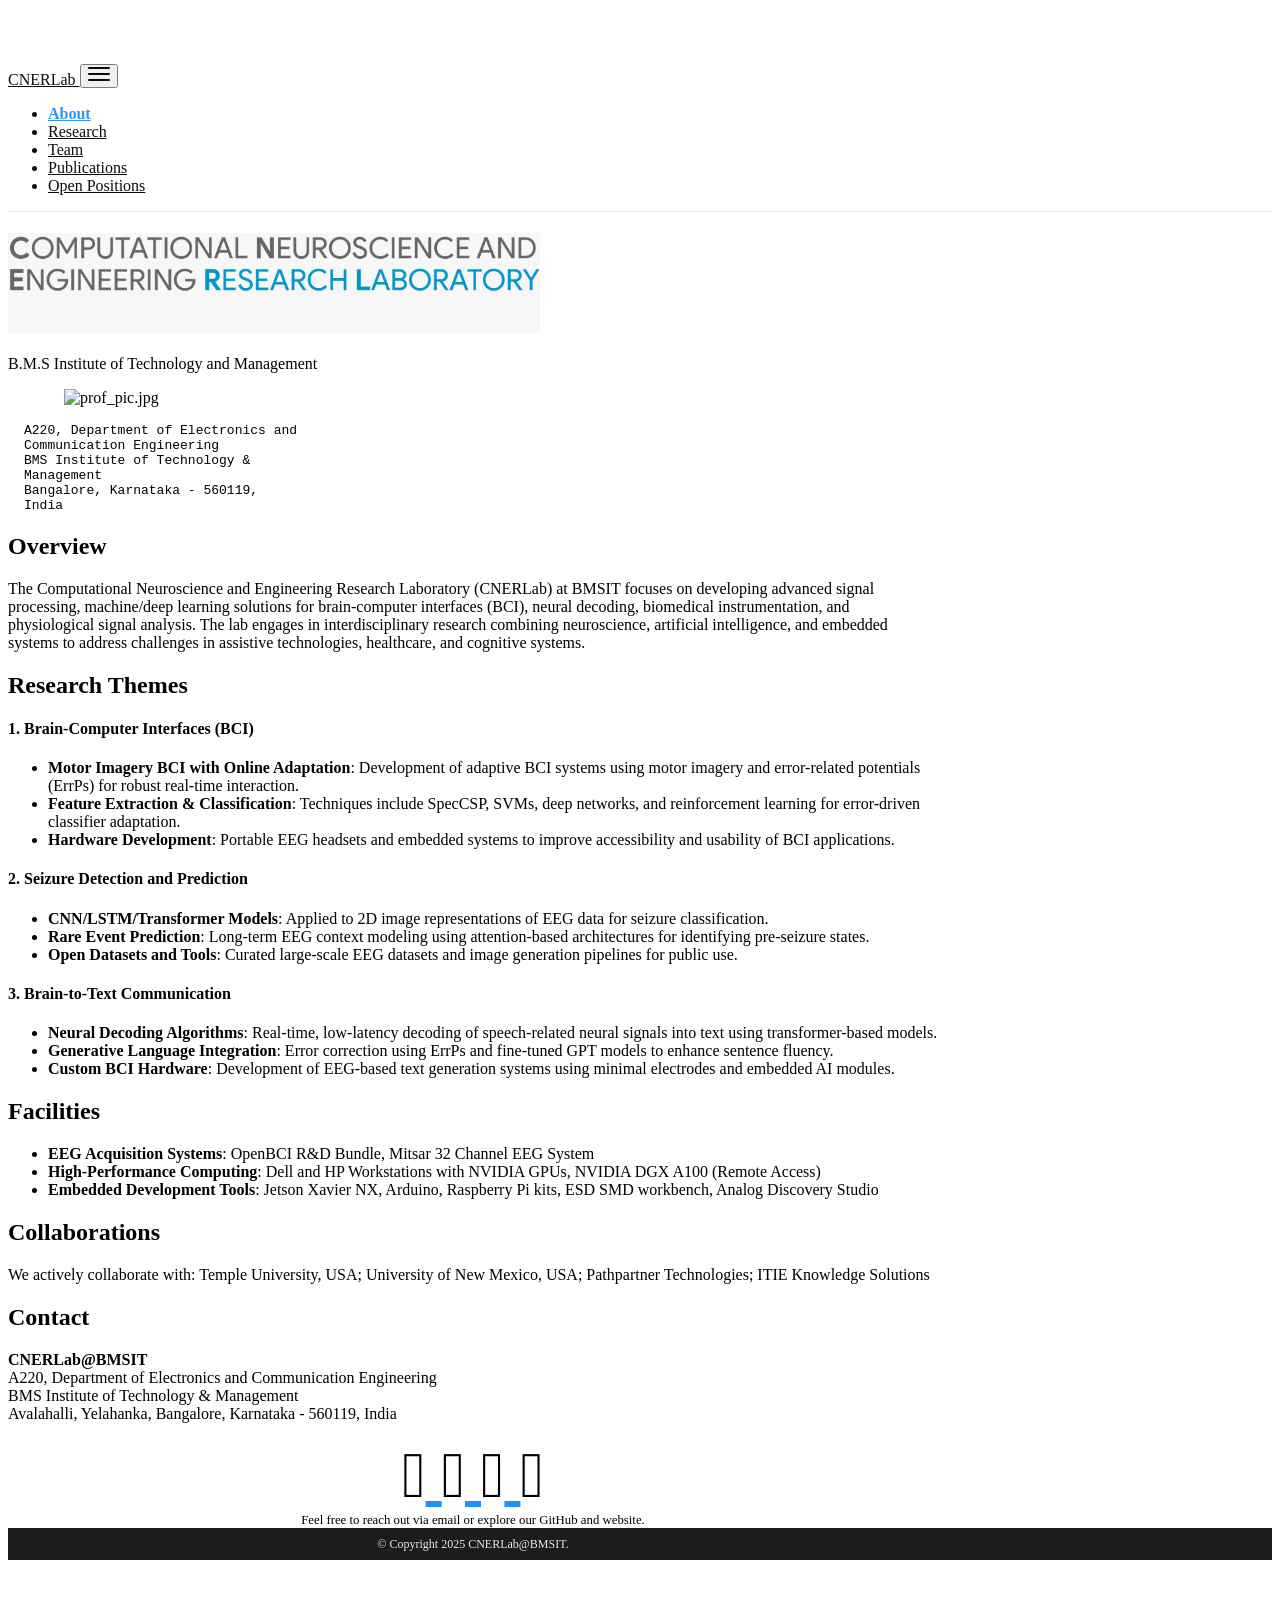
==== index.html @ 6b6c2117 "full files to be refactored and minimised" ====
<!DOCTYPE html>
<html lang="en">

<head>
    <meta http-equiv="Content-Type" content="text/html; charset=UTF-8">
    <meta charset="utf-8">
    <meta name="viewport" content="width=device-width, initial-scale=1, shrink-to-fit=no">
    <meta http-equiv="X-UA-Compatible" content="IE=edge">
    <title> CNERLab@BMSIT</title>
    <meta name="author" content="CNERLab@BMSIT">
    <meta name="description"
        content="A simple, whitespace theme for academics. Based on [*folio](https://github.com/bogoli/-folio) design. ">
    <meta name="keywords" content="jekyll, jekyll-theme, academic-website, portfolio-website">
    <link rel="stylesheet" href="./css/bootstrap.min.css?a4b3f509e79c54a512b890d73235ef04">
    <link rel="stylesheet" href="https://cdn.jsdelivr.net/npm/mdbootstrap@4.20.0/css/mdb.min.css"
        integrity="sha256-jpjYvU3G3N6nrrBwXJoVEYI/0zw8htfFnhT9ljN3JJw=" crossorigin="anonymous">
    <link defer rel="stylesheet" href="./css/academicons.min.css?f0b7046b84e425c55f3463ac249818f5">
    <link defer rel="stylesheet" href="./css/scholar-icons.css?62b2ac103a88034e6882a5be5f3e2772">
    <link defer rel="stylesheet" type="text/css"
        href="https://fonts.googleapis.com/css?family=Roboto:300,400,500,700|Roboto+Slab:100,300,400,500,700|Material+Icons&amp;display=swap">
    <link defer rel="stylesheet" href="./css/jekyll-pygments-themes-github.css?591dab5a4e56573bf4ef7fd332894c99"
        media="" id="highlight_theme_light">
    <link rel="shortcut icon"
        href="data:image/svg+xml,&lt;svg%20xmlns=%22http://www.w3.org/2000/svg%22%20viewBox=%220%200%20100%20100%22&gt;&lt;text%20y=%22.9em%22%20font-size=%2290%22&gt;%E2%9A%9B%EF%B8%8F&lt;/text&gt;&lt;/svg&gt;">
    <link rel="stylesheet" href="./css/main.css?d41d8cd98f00b204e9800998ecf8427e">
    <link rel="canonical" href="https://alshedivat.github.io/al-folio/">
    <script src="./assets/js/theme.js?a81d82887dd692e91686b43de4542f18"></script>
    <link defer rel="stylesheet" href="./css/jekyll-pygments-themes-native.css?5847e5ed4a4568527aa6cfab446049ca"
        media="none" id="highlight_theme_dark">
</head>

<body class="fixed-top-nav ">
    <header>
        <nav id="navbar" class="navbar navbar-light navbar-expand-sm fixed-top" role="navigation">
            <div class="container">
                <a class="navbar-brand title font-weight-lighter" href="/al-folio/">
                    <span class="font-weight-bold">CNER</span>Lab </a>
                <button class="navbar-toggler collapsed ml-auto" type="button" data-toggle="collapse"
                    data-target="#navbarNav" aria-controls="navbarNav" aria-expanded="false"
                    aria-label="Toggle navigation"> <span class="sr-only">Toggle navigation</span> <span
                        class="icon-bar top-bar"></span> <span class="icon-bar middle-bar"></span> <span
                        class="icon-bar bottom-bar"></span> </button>
                <div class="collapse navbar-collapse text-right" id="navbarNav">
                    <ul class="navbar-nav ml-auto flex-nowrap">
                        <li class="nav-item active"> <a class="nav-link" href="/al-folio/">About <span
                                    class="sr-only">(current)</span> </a> </li>
                        <li class="nav-item "> <a class="nav-link" href="/al-folio/blog/">Research </a> </li>
                        <li class="nav-item "> <a class="nav-link" href="/al-folio/publications/">Team </a>
                        </li>
                        <li class="nav-item "> <a class="nav-link" href="/al-folio/projects/">Publications </a> </li>
                        <li class="nav-item "> <a class="nav-link" href="/al-folio/teaching/">Open Positions</a> </li>
                    </ul>
                </div>
            </div>
        </nav>
        <progress id="progress" value="0">
            <div class="progress-container"> <span class="progress-bar"></span> </div>
        </progress>
    </header>
    <div class="container mt-5" role="main">
        <div class="post">
            <header class="post-header">
                <h1 class="post-title">
                    <img src="./assets/img/lab-full-name.jpeg" alt="CNERLab Logo" style="height:100px; vertical-align:middle;">
                </h1>
                <p class="desc">B.M.S Institute of Technology and Management</p>
            </header>
            <article>
                <div class="profile float-right">
                    <figure>
                        <picture>
                            <source class="responsive-img-srcset"
                                srcset="/al-folio/assets/img/prof_pic-480.webp 480w,/al-folio/assets/img/prof_pic-800.webp 800w,/al-folio/assets/img/prof_pic-1400.webp 1400w,"
                                type="image/webp" sizes="(min-width: 930px) 270.0px, (min-width: 576px) 30vw, 95vw">
                            <img src="./assets/img/logo1.jpeg"
                                class="img-fluid z-depth-1 rounded" width="100%" height="auto" alt="prof_pic.jpg"
                                loading="eager" onerror="this.onerror=null; $('.responsive-img-srcset').remove();">
                            </source>
                        </picture>
                    </figure>
                    <div class="more-info">
                        <p>A220, Department of Electronics and Communication Engineering</p>
                        <p>BMS Institute of Technology & Management</p>
                        <p>Bangalore, Karnataka - 560119, India</p>
                    </div>
                </div>
                <div class="clearfix">
                    <h2>Overview</h2>
                    <p>The Computational Neuroscience and Engineering Research Laboratory (CNERLab) at BMSIT focuses on
                        developing advanced signal processing, machine/deep learning solutions for brain-computer
                        interfaces (BCI), neural decoding, biomedical instrumentation, and physiological signal
                        analysis. The lab engages in interdisciplinary research combining neuroscience, artificial
                        intelligence, and embedded systems to address challenges in assistive technologies, healthcare,
                        and cognitive systems.</p>

                    <h2>Research Themes</h2>
                    <h4>1. <strong>Brain-Computer Interfaces (BCI)</strong></h4>
                    <ul>
                        <li><strong>Motor Imagery BCI with Online Adaptation</strong>: Development of adaptive BCI
                            systems using motor imagery and error-related potentials (ErrPs) for robust real-time
                            interaction.</li>
                        <li><strong>Feature Extraction & Classification</strong>: Techniques include SpecCSP, SVMs, deep
                            networks, and reinforcement learning for error-driven classifier adaptation.</li>
                        <li><strong>Hardware Development</strong>: Portable EEG headsets and embedded systems to improve
                            accessibility and usability of BCI applications.</li>
                    </ul>

                    <h4>2. <strong>Seizure Detection and Prediction</strong></h4>
                    <ul>
                        <li><strong>CNN/LSTM/Transformer Models</strong>: Applied to 2D image representations of EEG
                            data for seizure classification.</li>
                        <li><strong>Rare Event Prediction</strong>: Long-term EEG context modeling using attention-based
                            architectures for identifying pre-seizure states.</li>
                        <li><strong>Open Datasets and Tools</strong>: Curated large-scale EEG datasets and image
                            generation pipelines for public use.</li>
                    </ul>

                    <h4>3. <strong>Brain-to-Text Communication</strong></h4>
                    <ul>
                        <li><strong>Neural Decoding Algorithms</strong>: Real-time, low-latency decoding of
                            speech-related neural signals into text using transformer-based models.</li>
                        <li><strong>Generative Language Integration</strong>: Error correction using ErrPs and
                            fine-tuned GPT models to enhance sentence fluency.</li>
                        <li><strong>Custom BCI Hardware</strong>: Development of EEG-based text generation systems using
                            minimal electrodes and embedded AI modules.</li>
                    </ul>

                    <h2>Facilities</h2>
                    <ul>
                        <li><strong>EEG Acquisition Systems</strong>: OpenBCI R&D Bundle, Mitsar 32 Channel EEG System
                        </li>
                        <li><strong>High-Performance Computing</strong>: Dell and HP Workstations with NVIDIA GPUs,
                            NVIDIA DGX A100 (Remote Access)</li>
                        <li><strong>Embedded Development Tools</strong>: Jetson Xavier NX, Arduino, Raspberry Pi kits,
                            ESD SMD workbench, Analog Discovery Studio</li>
                    </ul>

                    <h2>Collaborations</h2>
                    <p>We actively collaborate with: Temple University, USA; University of New Mexico, USA; Pathpartner
                        Technologies; ITIE Knowledge Solutions</p>

                    <h2>Contact</h2>
                    <p><strong>CNERLab@BMSIT</strong><br>
                        A220, Department of Electronics and Communication Engineering<br>
                        BMS Institute of Technology & Management<br>
                        Avalahalli, Yelahanka, Bangalore, Karnataka - 560119, India<br>
                </div>

                <div class="social">
                    <div class="contact-icons">
                        <!-- Email -->
                        <a href="mailto:cnerlab@gmail.com" title="Email">
                            <i class="fa-solid fa-envelope"></i>
                        </a>
                        <!-- GitHub -->
                        <a href="https://github.com/cnerlab" title="GitHub" target="_blank" rel="noopener">
                            <i class="fab fa-github"></i>
                        </a>
                        <!-- Website -->
                        <a href="https://cnerlab.github.io" title="Website" target="_blank" rel="noopener">
                            <i class="fas fa-globe"></i>
                        </a>
                        <!-- Placeholder -->
                        <a href="#" title="Placeholder Link">
                            <i class="fas fa-link"></i>
                        </a>
                    </div>
                    <div class="contact-note">
                        Feel free to reach out via email or explore our GitHub and website.
                    </div>
                </div>

            </article>
        </div>
    </div>
    <footer class="fixed-bottom" role="contentinfo">
        <div class="container mt-0"> © Copyright 2025 CNERLab@BMSIT. </div>
    </footer>
    <script src="https://cdn.jsdelivr.net/npm/jquery@3.6.0/dist/jquery.min.js"
        integrity="sha256-/xUj+3OJU5yExlq6GSYGSHk7tPXikynS7ogEvDej/m4=" crossorigin="anonymous"></script>
    <script src="/al-folio/assets/js/bootstrap.bundle.min.js"></script>
    <script src="https://cdn.jsdelivr.net/npm/mdbootstrap@4.20.0/js/mdb.min.js"
        integrity="sha256-NdbiivsvWt7VYCt6hYNT3h/th9vSTL4EDWeGs5SN3DA=" crossorigin="anonymous"></script>
    <script defer src="https://cdn.jsdelivr.net/npm/masonry-layout@4.2.2/dist/masonry.pkgd.min.js"
        integrity="sha256-Nn1q/fx0H7SNLZMQ5Hw5JLaTRZp0yILA/FRexe19VdI=" crossorigin="anonymous"></script>
    <script defer src="https://cdn.jsdelivr.net/npm/imagesloaded@5.0.0/imagesloaded.pkgd.min.js"
        integrity="sha256-htrLFfZJ6v5udOG+3kNLINIKh2gvoKqwEhHYfTTMICc=" crossorigin="anonymous"></script>
    <script defer src="/al-folio/assets/js/masonry.js?a0db7e5d5c70cc3252b3138b0c91dcaf" type="text/javascript"></script>
    <script defer src="https://cdn.jsdelivr.net/npm/medium-zoom@1.1.0/dist/medium-zoom.min.js"
        integrity="sha256-ZgMyDAIYDYGxbcpJcfUnYwNevG/xi9OHKaR/8GK+jWc=" crossorigin="anonymous"></script>
    <script defer src="/al-folio/assets/js/zoom.js?85ddb88934d28b74e78031fd54cf8308"></script>
    <script src="/al-folio/assets/js/no_defer.js?2781658a0a2b13ed609542042a859126"></script>
    <script defer src="/al-folio/assets/js/common.js?e0514a05c5c95ac1a93a8dfd5249b92e"></script>
    <script defer src="/al-folio/assets/js/copy_code.js?c8a01c11a92744d44b093fc3bda915df"
        type="text/javascript"></script>
    <script defer src="/al-folio/assets/js/jupyter_new_tab.js?d9f17b6adc2311cbabd747f4538bb15f"></script>
    <script async src="https://d1bxh8uas1mnw7.cloudfront.net/assets/embed.js"></script>
    <script async src="https://badge.dimensions.ai/badge.js"></script>
    <script defer type="text/javascript" id="MathJax-script"
        src="https://cdn.jsdelivr.net/npm/mathjax@3.2.2/es5/tex-mml-chtml.js"
        integrity="sha256-MASABpB4tYktI2Oitl4t+78w/lyA+D7b/s9GEP0JOGI=" crossorigin="anonymous"></script>
    <script src="/al-folio/assets/js/mathjax-setup.js?a5bb4e6a542c546dd929b24b8b236dfd"></script>
    <script defer src="https://cdnjs.cloudflare.com/polyfill/v3/polyfill.min.js?features=es6"
        crossorigin="anonymous"></script>
    <script defer src="/al-folio/assets/js/progress-bar.js?2f30e0e6801ea8f5036fa66e1ab0a71a"
        type="text/javascript"></script>
    <script src="/al-folio/assets/js/vanilla-back-to-top.min.js?f40d453793ff4f64e238e420181a1d17"></script>
    <script type="module" src="/al-folio/assets/js/search/ninja-keys.min.js?a3446f084dcaecc5f75aa1757d087dcf"></script>
    <ninja-keys hidebreadcrumbs noautoloadmdicons placeholder="Type to start searching"></ninja-keys>
    <script src="/al-folio/assets/js/search-setup.js?6c304f7b1992d4b60f7a07956e52f04a"></script>
    <script src="/al-folio/assets/js/search-data.js"></script>
    <script src="/al-folio/assets/js/shortcut-key.js?6f508d74becd347268a7f822bca7309d"></script>
</body>

</html>
---- css/academicons.min.css ----
@font-face {font-family: 'Academicons';font-style: normal;font-weight: 400;font-display: block;src:url('../fonts/academicons.eot');src:url('../fonts/academicons.eot') format('embedded-opentype'), url('../fonts/academicons.ttf') format('truetype'), url('../fonts/academicons.woff') format('woff'), url('../fonts/academicons.svg') format('svg');}.ai {font-family: 'Academicons';font-weight: 400;-moz-osx-font-smoothing: grayscale;-webkit-font-smoothing: antialiased;display: inline-block;font-style: normal;font-variant: normal;text-rendering: auto;line-height: 1;}.ai-academia:before {content: "\e9af";}.ai-academia-square:before {content: "\e93d";}.ai-acclaim:before {content: "\e92e";}.ai-acclaim-square:before {content: "\e93a";}.ai-acm:before {content: "\e93c";}.ai-acm-square:before {content: "\e95d";}.ai-acmdl:before {content: "\e96a";}.ai-acmdl-square:before {content: "\e9d3";}.ai-ads:before {content: "\e9cb";}.ai-ads-square:before {content: "\e94a";}.ai-africarxiv:before {content: "\e91b";}.ai-africarxiv-square:before {content: "\e90b";}.ai-archive:before {content: "\e955";}.ai-archive-square:before {content: "\e956";}.ai-arxiv:before {content: "\e974";}.ai-arxiv-square:before {content: "\e9a6";}.ai-biorxiv:before {content: "\e9a2";}.ai-biorxiv-square:before {content: "\e98b";}.ai-ceur:before {content: "\e96d";}.ai-ceur-square:before {content: "\e92f";}.ai-ciencia-vitae:before {content: "\e912";}.ai-ciencia-vitae-square:before {content: "\e913";}.ai-clarivate:before {content: "\e924";}.ai-clarivate-square:before {content: "\e925";}.ai-closed-access:before {content: "\e942";}.ai-closed-access-square:before {content: "\e943";}.ai-conversation:before {content: "\e94c";}.ai-conversation-square:before {content: "\e915";}.ai-coursera:before {content: "\e95f";}.ai-coursera-square:before {content: "\e97f";}.ai-crossref:before {content: "\e918";}.ai-crossref-square:before {content: "\e919";}.ai-cv:before {content: "\e9a5";}.ai-cv-square:before {content: "\e90a";}.ai-datacite:before {content: "\e91c";}.ai-datacite-square:before {content: "\e91d";}.ai-dataverse:before {content: "\e9f7";}.ai-dataverse-square:before {content: "\e9e4";}.ai-dblp:before {content: "\e94f";}.ai-dblp-square:before {content: "\e93f";}.ai-depsy:before {content: "\e97a";}.ai-depsy-square:before {content: "\e94b";}.ai-doi:before {content: "\e97e";}.ai-doi-square:before {content: "\e98f";}.ai-dryad:before {content: "\e97c";}.ai-dryad-square:before {content: "\e98c";}.ai-elsevier:before {content: "\e961";}.ai-elsevier-square:before {content: "\e910";}.ai-figshare:before {content: "\e981";}.ai-figshare-square:before {content: "\e9e7";}.ai-google-scholar:before {content: "\e9d4";}.ai-google-scholar-square:before {content: "\e9f9";}.ai-hal:before {content: "\e92c";}.ai-hal-square:before {content: "\e92d";}.ai-hypothesis:before {content: "\e95a";}.ai-hypothesis-square:before {content: "\e95b";}.ai-ideas-repec:before {content: "\e9ed";}.ai-ideas-repec-square:before {content: "\e9f8";}.ai-ieee:before {content: "\e929";}.ai-ieee-square:before {content: "\e9b9";}.ai-impactstory:before {content: "\e9cf";}.ai-impactstory-square:before {content: "\e9aa";}.ai-inaturalist:before {content: "\e900";}.ai-inaturalist-square:before {content: "\e901";}.ai-inpn:before {content: "\e902";}.ai-inpn-square:before {content: "\e903";}.ai-inspire:before {content: "\e9e9";}.ai-inspire-square:before {content: "\e9fe";}.ai-isidore:before {content: "\e936";}.ai-isidore-square:before {content: "\e954";}.ai-isni:before {content: "\e957";}.ai-isni-square:before {content: "\e958";}.ai-jstor:before {content: "\e938";}.ai-jstor-square:before {content: "\e944";}.ai-lattes:before {content: "\e9b3";}.ai-lattes-square:before {content: "\e99c";}.ai-mathoverflow:before {content: "\e9f6";}.ai-mathoverflow-square:before {content: "\e97b";}.ai-mendeley:before {content: "\e9f0";}.ai-mendeley-square:before {content: "\e9f3";}.ai-moodle:before {content: "\e907";}.ai-moodle-square:before {content: "\e908";}.ai-mtmt:before {content: "\e950";}.ai-mtmt-square:before {content: "\e951";}.ai-nakala:before {content: "\e940";}.ai-nakala-square:before {content: "\e941";}.ai-obp:before {content: "\e92a";}.ai-obp-square:before {content: "\e92b";}.ai-open-access:before {content: "\e939";}.ai-open-access-square:before {content: "\e9f4";}.ai-open-data:before {content: "\e966";}.ai-open-data-square:before {content: "\e967";}.ai-open-materials:before {content: "\e968";}.ai-open-materials-square:before {content: "\e969";}.ai-openedition:before {content: "\e946";}.ai-openedition-square:before {content: "\e947";}.ai-orcid:before {content: "\e9d9";}.ai-orcid-square:before {content: "\e9c3";}.ai-osf:before {content: "\e9ef";}.ai-osf-square:before {content: "\e931";}.ai-overleaf:before {content: "\e914";}.ai-overleaf-square:before {content: "\e98d";}.ai-philpapers:before {content: "\e98a";}.ai-philpapers-square:before {content: "\e96f";}.ai-piazza:before {content: "\e99a";}.ai-piazza-square:before {content: "\e90c";}.ai-preregistered:before {content: "\e906";}.ai-preregistered-square:before {content: "\e96b";}.ai-protocols:before {content: "\e952";}.ai-protocols-square:before {content: "\e953";}.ai-psyarxiv:before {content: "\e90e";}.ai-psyarxiv-square:before {content: "\e90f";}.ai-publons:before {content: "\e937";}.ai-publons-square:before {content: "\e94e";}.ai-pubmed:before {content: "\e99f";}.ai-pubmed-square:before {content: "\e97d";}.ai-pubpeer:before {content: "\e922";}.ai-pubpeer-square:before {content: "\e923";}.ai-researcherid:before {content: "\e91a";}.ai-researcherid-square:before {content: "\e95c";}.ai-researchgate:before {content: "\e95e";}.ai-researchgate-square:before {content: "\e99e";}.ai-ror:before {content: "\e948";}.ai-ror-square:before {content: "\e949";}.ai-sci-hub:before {content: "\e959";}.ai-sci-hub-square:before {content: "\e905";}.ai-scirate:before {content: "\e98e";}.ai-scirate-square:before {content: "\e99d";}.ai-scopus:before {content: "\e91e";}.ai-scopus-square:before {content: "\e91f";}.ai-semantic-scholar:before {content: "\e96e";}.ai-semantic-scholar-square:before {content: "\e96c";}.ai-springer:before {content: "\e928";}.ai-springer-square:before {content: "\e99b";}.ai-ssrn:before {content: "\e916";}.ai-ssrn-square:before {content: "\e917";}.ai-stackoverflow:before {content: "\e920";}.ai-stackoverflow-square:before {content: "\e921";}.ai-viaf:before {content: "\e933";}.ai-viaf-square:before {content: "\e934";}.ai-wiley:before {content: "\e926";}.ai-wiley-square:before {content: "\e927";}.ai-zenodo:before {content: "\e911";}.ai-zotero:before {content: "\e962";}.ai-zotero-square:before {content: "\e932";}.ai-lg {font-size: 1.33333em;line-height: 0.75em;vertical-align: -.0667em;}.ai-xs {font-size: .75em;}.ai-sm {font-size: .875em;}.ai-1x {font-size: 1em;}.ai-2x {font-size: 2em;}.ai-3x {font-size: 3em;}.ai-4x {font-size: 4em;}.ai-5x {font-size: 5em;}.ai-6x {font-size: 6em;}.ai-7x {font-size: 7em;}.ai-8x {font-size: 8em;}.ai-9x {font-size: 9em;}.ai-10x {font-size: 10em;}.ai-fw {text-align: center;width: 1.25em;}.ai-ul {list-style-type: none;margin-left: 2.5em;padding-left: 0;}.ai-ul > li {position: relative;}.ai-li {left: -2em;position: absolute;text-align: center;width: 2em;line-height: inherit;}.ai-border {border: solid 0.08em #eee;border-radius: .1em;padding: .2em .25em .15em;}.ai-pull-left {float: left;}.ai-pull-right {float: right;}.ai.ai-pull-left {margin-right: .3em;}.ai.ai-pull-right {margin-right: .3em;}.ai-stack {display: inline-block;height: 2em;line-height: 2em;position: relative;vertical-align: middle;width: 2.5em;}.ai-stack-1x, .ai-stack-2x {left: 0;position: absolute;text-align: center;width: 100%;}.ai-stack-1x {line-height: inherit;}.ai-stack-2x {font-size: 2em;}.ai-inverse {color: #fff;}
---- css/scholar-icons.css ----
@font-face{font-family:"Scholar Icons";src:url("../fonts/scholar-icons.eot");src:url("../fonts/scholar-icons.eot") format("embedded-opentype"),url("../fonts/scholar-icons.ttf") format("truetype"),url("../fonts/scholar-icons.woff") format("woff"),url("../fonts/scholar-icons.svg") format("svg");font-style:normal;font-weight:normal;font-display:block}.si{font-family:"Scholar Icons"!important;font-weight:400;-moz-osx-font-smoothing:grayscale;-webkit-font-smoothing:antialiased;display:inline-block;font-style:normal;font-variant:normal;text-rendering:auto;text-transform:none;line-height:1}.si-1x{font-size:1em}.si-2x{font-size:2em}.si-3x{font-size:3em}.si-4x{font-size:4em}.si-5x{font-size:5em}.si-6x{font-size:6em}.si-7x{font-size:7em}.si-8x{font-size:8em}.si-arduino:before{content:"\e956"}.si-biorxiv:before{content:"\e957"}.si-cplusplus:before{content:"\e958"}.si-csharp:before{content:"\e959"}.si-css3:before{content:"\e95a"}.si-debian:before{content:"\e95b"}.si-debian-diversity:before{content:"\e95c"}.si-dotnet:before{content:"\e95d"}.si-gitlab:before{content:"\e95e"}.si-hackerearth:before{content:"\e95f"}.si-hackerrank:before{content:"\e960"}.si-hal:before{content:"\e961"}.si-html5:before{content:"\e962"}.si-lattes:before{content:"\e963"}.si-leetcode:before{content:"\e964"}.si-medrxiv:before{content:"\e965"}.si-mysql:before{content:"\e966"}.si-php:before{content:"\e967"}.si-r:before{content:"\e968"}.si-sas:before{content:"\e969"}.si-tableau:before{content:"\e96a"}.si-the-conversation:before{content:"\e96b"}.si-academia:before{content:"\e900"}.si-academia-square:before{content:"\e901"}.si-acm:before{content:"\e902"}.si-arxiv:before{content:"\e903"}.si-citavi:before{content:"\e904"}.si-codecademy:before{content:"\e905"}.si-coursera:before{content:"\e906"}.si-crossref:before{content:"\e907"}.si-dblp:before{content:"\e908"}.si-deeplearning-ai:before{content:"\e909"}.si-degree-bs:before{content:"\e90a"}.si-degree-ma:before{content:"\e90b"}.si-degree-mba:before{content:"\e90c"}.si-degree-md:before{content:"\e90d"}.si-degree-ms:before{content:"\e90e"}.si-degree-phd:before{content:"\e90f"}.si-devto:before{content:"\e910"}.si-doaj:before{content:"\e911"}.si-doi:before{content:"\e912"}.si-edx:before{content:"\e913"}.si-elsevier:before{content:"\e914"}.si-endnote:before{content:"\e915"}.si-endnote-square:before{content:"\e916"}.si-facebook:before{content:"\e917"}.si-freecodecamp:before{content:"\e918"}.si-futurelearn:before{content:"\e919"}.si-github:before{content:"\e91a"}.si-google-scholar:before{content:"\e91b"}.si-hackernoon:before{content:"\e91c"}.si-ieee:before{content:"\e91d"}.si-ieee-alt:before{content:"\e91e"}.si-iet:before{content:"\e91f"}.si-image-sc:before{content:"\e920"}.si-impact-story:before{content:"\e921"}.si-jstor:before{content:"\e922"}.si-kaggle:before{content:"\e923"}.si-keras:before{content:"\e924"}.si-khan-academy:before{content:"\e925"}.si-latex:before{content:"\e926"}.si-latex-alt:before{content:"\e927"}.si-linkedin:before{content:"\e928"}
.si-mathworks:before{content:"\e929"}.si-medium:before{content:"\e92a"}.si-mendeley:before{content:"\e92b"}.si-numpy:before{content:"\e92c"}.si-nwo-nl:before{content:"\e92d"}.si-open-access:before{content:"\e92e"}.si-opencv:before{content:"\e92f"}.si-openscience-nl:before{content:"\e930"}.si-orcid:before{content:"\e931"}.si-pandas:before{content:"\e932"}.si-papers-with-code:before{content:"\e933"}.si-piazza:before{content:"\e934"}.si-piazza-square:before{content:"\e935"}.si-publons:before{content:"\e936"}.si-publons-square:before{content:"\e937"}.si-pubmed:before{content:"\e938"}.si-python:before{content:"\e939"}.si-pytorch:before{content:"\e93a"}.si-quora:before{content:"\e93b"}.si-reddit:before{content:"\e93c"}.si-researchgate:before{content:"\e93d"}.si-researchgate-square:before{content:"\e93e"}.si-scopus:before{content:"\e93f"}.si-scribd:before{content:"\e940"}.si-se-academia:before{content:"\e941"}.si-se-ai:before{content:"\e942"}.si-se-ask-ubuntu:before{content:"\e943"}.si-semantic-scholar:before{content:"\e944"}.si-se-mathematics:before{content:"\e945"}.si-se-superuser:before{content:"\e946"}.si-skillshare:before{content:"\e947"}.si-sklearn:before{content:"\e948"}.si-springer:before{content:"\e949"}.si-springer-nature:before{content:"\e94a"}.si-ssrn:before{content:"\e94b"}.si-stack-exchange:before{content:"\e94c"}.si-stack-overflow:before{content:"\e94d"}.si-surf-nl:before{content:"\e94e"}.si-tensorflow:before{content:"\e94f"}.si-twitter:before{content:"\e950"}.si-udacity:before{content:"\e951"}.si-udemy:before{content:"\e952"}.si-xing:before{content:"\e953"}.si-zenodo:before{content:"\e954"}.si-zotero:before{content:"\e955"}
---- css/jekyll-pygments-themes-github.css ----
.highlight .hll{background-color:#ffc}.highlight .c{color:#998;font-style:italic}.highlight .err{color:#a61717;background-color:#e3d2d2}.highlight .k{color:#000;font-weight:bold}.highlight .o{color:#000;font-weight:bold}.highlight .cm{color:#998;font-style:italic}.highlight .cp{color:#999;font-weight:bold;font-style:italic}.highlight .c1{color:#998;font-style:italic}.highlight .cs{color:#999;font-weight:bold;font-style:italic}.highlight .gd{color:#000;background-color:#fdd}.highlight .ge{color:#000;font-style:italic}.highlight .gr{color:#a00}.highlight .gh{color:#999}.highlight .gi{color:#000;background-color:#dfd}.highlight .go{color:#888}.highlight .gp{color:#555}.highlight .gs{font-weight:bold}.highlight .gu{color:#aaa}.highlight .gt{color:#a00}.highlight .kc{color:#000;font-weight:bold}.highlight .kd{color:#000;font-weight:bold}.highlight .kn{color:#000;font-weight:bold}.highlight .kp{color:#000;font-weight:bold}.highlight .kr{color:#000;font-weight:bold}.highlight .kt{color:#458;font-weight:bold}.highlight .m{color:#099}.highlight .s{color:#d01040}.highlight .na{color:#008080}.highlight .nb{color:#0086b3}.highlight .nc{color:#458;font-weight:bold}.highlight .no{color:#008080}.highlight .nd{color:#3c5d5d;font-weight:bold}.highlight .ni{color:#800080}.highlight .ne{color:#900;font-weight:bold}.highlight .nf{color:#900;font-weight:bold}.highlight .nl{color:#900;font-weight:bold}.highlight .nn{color:#555}.highlight .nt{color:#000080}.highlight .nv{color:#008080}.highlight .ow{color:#000;font-weight:bold}.highlight .w{color:#bbb}.highlight .mf{color:#099}.highlight .mh{color:#099}.highlight .mi{color:#099}.highlight .mo{color:#099}.highlight .sb{color:#d01040}.highlight .sc{color:#d01040}.highlight .sd{color:#d01040}.highlight .s2{color:#d01040}.highlight .se{color:#d01040}.highlight .sh{color:#d01040}.highlight .si{color:#d01040}.highlight .sx{color:#d01040}.highlight .sr{color:#009926}.highlight .s1{color:#d01040}.highlight .ss{color:#990073}.highlight .bp{color:#999}.highlight .vc{color:#008080}.highlight .vg{color:#008080}.highlight .vi{color:#008080}.highlight .il{color:#099}
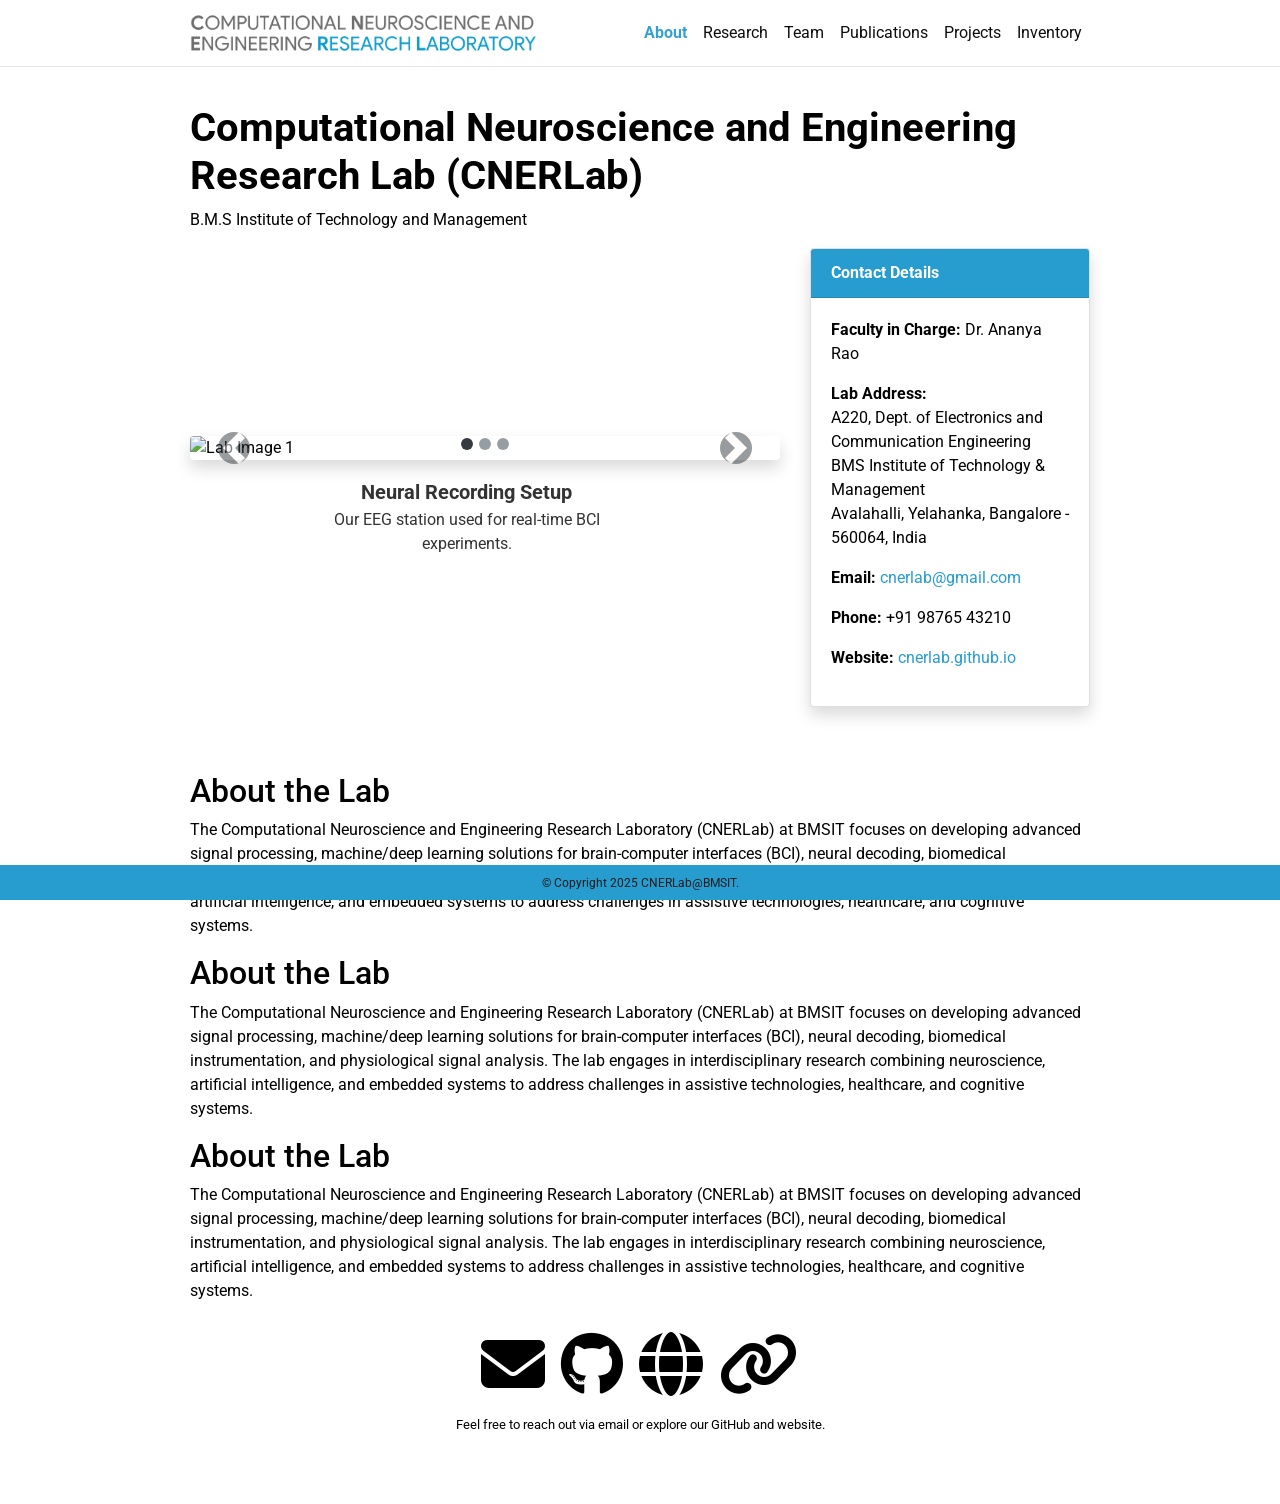
==== commit dde61a1d: "refactor files and drafted index page" ====
--- a/index.html
+++ b/index.html
@@ -7,34 +7,57 @@
     <meta name="viewport" content="width=device-width, initial-scale=1, shrink-to-fit=no">
     <meta http-equiv="X-UA-Compatible" content="IE=edge">
     <title> CNERLab@BMSIT</title>
+    <link rel="icon" href="./assets/icons/favicon.ico" type="image/x-icon">
     <meta name="author" content="CNERLab@BMSIT">
     <meta name="description"
-        content="A simple, whitespace theme for academics. Based on [*folio](https://github.com/bogoli/-folio) design. ">
-    <meta name="keywords" content="jekyll, jekyll-theme, academic-website, portfolio-website">
-    <link rel="stylesheet" href="./css/bootstrap.min.css?a4b3f509e79c54a512b890d73235ef04">
+        content="A Website for the Computational Neuroscience and Engineering Research Laboratory (CNERLab) at BMS Institute of Technology and Management, focusing on brain-computer interfaces, neural decoding, and biomedical signal processing.">
+    <meta name="keywords"
+        content="CNERLab, BMSIT, Computational Neuroscience, Brain-Computer Interfaces, Neural Decoding, Biomedical Signal Processing, Machine Learning, Deep Learning, EEG, Seizure Detection, Brain-to-Text Communication">
+
+    <!-- CSS stylesheets for designs and fonts -->
+    <link rel="stylesheet" href="https://cdn.jsdelivr.net/npm/bootstrap@4.6.2/dist/css/bootstrap.min.css">
     <link rel="stylesheet" href="https://cdn.jsdelivr.net/npm/mdbootstrap@4.20.0/css/mdb.min.css"
         integrity="sha256-jpjYvU3G3N6nrrBwXJoVEYI/0zw8htfFnhT9ljN3JJw=" crossorigin="anonymous">
-    <link defer rel="stylesheet" href="./css/academicons.min.css?f0b7046b84e425c55f3463ac249818f5">
-    <link defer rel="stylesheet" href="./css/scholar-icons.css?62b2ac103a88034e6882a5be5f3e2772">
     <link defer rel="stylesheet" type="text/css"
         href="https://fonts.googleapis.com/css?family=Roboto:300,400,500,700|Roboto+Slab:100,300,400,500,700|Material+Icons&amp;display=swap">
-    <link defer rel="stylesheet" href="./css/jekyll-pygments-themes-github.css?591dab5a4e56573bf4ef7fd332894c99"
-        media="" id="highlight_theme_light">
-    <link rel="shortcut icon"
-        href="data:image/svg+xml,&lt;svg%20xmlns=%22http://www.w3.org/2000/svg%22%20viewBox=%220%200%20100%20100%22&gt;&lt;text%20y=%22.9em%22%20font-size=%2290%22&gt;%E2%9A%9B%EF%B8%8F&lt;/text&gt;&lt;/svg&gt;">
     <link rel="stylesheet" href="./css/main.css?d41d8cd98f00b204e9800998ecf8427e">
-    <link rel="canonical" href="https://alshedivat.github.io/al-folio/">
-    <script src="./assets/js/theme.js?a81d82887dd692e91686b43de4542f18"></script>
-    <link defer rel="stylesheet" href="./css/jekyll-pygments-themes-native.css?5847e5ed4a4568527aa6cfab446049ca"
-        media="none" id="highlight_theme_dark">
+    <!-- <link rel="canonical" href="https://binbasri-in.github.io/CNERLab-website/"> -->
+    <link rel="stylesheet" href="https://cdnjs.cloudflare.com/ajax/libs/font-awesome/6.5.0/css/all.min.css"
+        integrity="sha512-..." crossorigin="anonymous" referrerpolicy="no-referrer" />
+
+    <style>
+        .carousel-indicators li {
+            background-color: #6c757d;
+            /* Gray dots */
+            border-radius: 50%;
+            width: 12px;
+            height: 12px;
+            opacity: 0.7;
+        }
+
+        .carousel-indicators .active {
+            background-color: #343a40;
+            /* Darker active dot */
+            opacity: 1;
+        }
+
+        #carousel-caption-below h5,
+        #carousel-caption-below p {
+            margin: 0.25rem 0;
+            color: #333;
+            max-width: 90%;
+        }
+    </style>
 </head>
 
-<body class="fixed-top-nav ">
+<body class="fixed-top-nav">
     <header>
         <nav id="navbar" class="navbar navbar-light navbar-expand-sm fixed-top" role="navigation">
             <div class="container">
-                <a class="navbar-brand title font-weight-lighter" href="/al-folio/">
-                    <span class="font-weight-bold">CNER</span>Lab </a>
+                <a class="navbar-brand" href="/">
+                    <img src="./assets/img/lab-full-name-crop.png" alt="CNERLab Logo"
+                        style="height:40px; vertical-align:middle;">
+                </a>
                 <button class="navbar-toggler collapsed ml-auto" type="button" data-toggle="collapse"
                     data-target="#navbarNav" aria-controls="navbarNav" aria-expanded="false"
                     aria-label="Toggle navigation"> <span class="sr-only">Toggle navigation</span> <span
@@ -42,13 +65,14 @@
                         class="icon-bar bottom-bar"></span> </button>
                 <div class="collapse navbar-collapse text-right" id="navbarNav">
                     <ul class="navbar-nav ml-auto flex-nowrap">
-                        <li class="nav-item active"> <a class="nav-link" href="/al-folio/">About <span
+                        <li class="nav-item active"> <a class="nav-link" href="/">About <span
                                     class="sr-only">(current)</span> </a> </li>
                         <li class="nav-item "> <a class="nav-link" href="/al-folio/blog/">Research </a> </li>
                         <li class="nav-item "> <a class="nav-link" href="/al-folio/publications/">Team </a>
                         </li>
                         <li class="nav-item "> <a class="nav-link" href="/al-folio/projects/">Publications </a> </li>
-                        <li class="nav-item "> <a class="nav-link" href="/al-folio/teaching/">Open Positions</a> </li>
+                        <li class="nav-item "> <a class="nav-link" href="/al-folio/teaching/">Projects</a> </li>
+                        <li class="nav-item "> <a class="nav-link" href="/al-folio/contact/">Inventory </a> </li>
                     </ul>
                 </div>
             </div>
@@ -60,32 +84,87 @@
     <div class="container mt-5" role="main">
         <div class="post">
             <header class="post-header">
-                <h1 class="post-title">
-                    <img src="./assets/img/lab-full-name.jpeg" alt="CNERLab Logo" style="height:100px; vertical-align:middle;">
-                </h1>
+                <h1 class="post-title font-weight-bold">Computational Neuroscience and Engineering Research Lab
+                    (CNERLab)</h1>
                 <p class="desc">B.M.S Institute of Technology and Management</p>
             </header>
             <article>
-                <div class="profile float-right">
-                    <figure>
-                        <picture>
-                            <source class="responsive-img-srcset"
-                                srcset="/al-folio/assets/img/prof_pic-480.webp 480w,/al-folio/assets/img/prof_pic-800.webp 800w,/al-folio/assets/img/prof_pic-1400.webp 1400w,"
-                                type="image/webp" sizes="(min-width: 930px) 270.0px, (min-width: 576px) 30vw, 95vw">
-                            <img src="./assets/img/logo1.jpeg"
-                                class="img-fluid z-depth-1 rounded" width="100%" height="auto" alt="prof_pic.jpg"
-                                loading="eager" onerror="this.onerror=null; $('.responsive-img-srcset').remove();">
-                            </source>
-                        </picture>
-                    </figure>
-                    <div class="more-info">
-                        <p>A220, Department of Electronics and Communication Engineering</p>
-                        <p>BMS Institute of Technology & Management</p>
-                        <p>Bangalore, Karnataka - 560119, India</p>
+                <!-- Grid row for image (left) and contact details (right) -->
+                <div class="row mb-4">
+                    <div class="col-md-8 d-flex flex-column justify-content-center align-items-center"
+                        style="min-height: 500px;">
+                        <div id="labCarousel" class="carousel slide carousel-fade shadow rounded w-100"
+                            data-ride="carousel">
+                            <!-- Slides -->
+                            <div class="carousel-inner">
+                                <div class="carousel-item active" data-caption-title="Neural Recording Setup"
+                                    data-caption-text="Our EEG station used for real-time BCI experiments.">
+                                    <img src="https://picsum.photos/1000/500?random=1" class="d-block w-100 rounded"
+                                        alt="Lab Image 1">
+                                </div>
+                                <div class="carousel-item" data-caption-title="Embedded Hardware Zone"
+                                    data-caption-text="Custom embedded systems and prototyping kits in use.">
+                                    <img src="https://picsum.photos/1000/500?random=2" class="d-block w-100 rounded"
+                                        alt="Lab Image 2">
+                                </div>
+                                <div class="carousel-item" data-caption-title="Student Research Space"
+                                    data-caption-text="Where interdisciplinary ideas come to life.">
+                                    <img src="https://picsum.photos/1000/500?random=3" class="d-block w-100 rounded"
+                                        alt="Lab Image 3">
+                                </div>
+                            </div>
+
+                            <!-- Arrows -->
+                            <a class="carousel-control-prev" href="#labCarousel" role="button" data-slide="prev">
+                                <span class="carousel-control-prev-icon bg-dark rounded-circle p-3"
+                                    aria-hidden="true"></span>
+                                <span class="sr-only">Previous</span>
+                            </a>
+                            <a class="carousel-control-next" href="#labCarousel" role="button" data-slide="next">
+                                <span class="carousel-control-next-icon bg-dark rounded-circle p-3"
+                                    aria-hidden="true"></span>
+                                <span class="sr-only">Next</span>
+                            </a>
+
+                            <!-- Indicators -->
+                            <ol class="carousel-indicators mb-0">
+                                <li data-target="#labCarousel" data-slide-to="0" class="active"></li>
+                                <li data-target="#labCarousel" data-slide-to="1"></li>
+                                <li data-target="#labCarousel" data-slide-to="2"></li>
+                            </ol>
+                        </div>
+
+                        <!-- Custom Caption Area -->
+                        <div id="carousel-caption-below" class="mt-3 text-center">
+                            <h5 class="font-weight-bold">Neural Recording Setup</h5>
+                            <p>Our EEG station used for real-time BCI experiments.</p>
+                        </div>
+                    </div>
+
+
+
+                    <!-- Right: Contact Card -->
+                    <div class="col-md-4">
+                        <div class="card shadow mb-4">
+                            <div class="card-header text-white" style="background-color: #279ccf;">
+                                <strong style="color:white;">Contact Details</strong>
+                            </div>
+                            <div class="card-body">
+                                <p><strong>Faculty in Charge:</strong> Dr. Ananya Rao</p>
+                                <p><strong>Lab Address:</strong><br>
+                                    A220, Dept. of Electronics and Communication Engineering<br>
+                                    BMS Institute of Technology & Management<br>
+                                    Avalahalli, Yelahanka, Bangalore - 560064, India</p>
+                                <p><strong>Email:</strong> <a href="mailto:cnerlab@gmail.com">cnerlab@gmail.com</a></p>
+                                <p><strong>Phone:</strong> +91 98765 43210</p>
+                                <p><strong>Website:</strong> <a href="https://cnerlab.github.io"
+                                        target="_blank">cnerlab.github.io</a></p>
+                            </div>
+                        </div>
                     </div>
                 </div>
                 <div class="clearfix">
-                    <h2>Overview</h2>
+                    <h2>About the Lab</h2>
                     <p>The Computational Neuroscience and Engineering Research Laboratory (CNERLab) at BMSIT focuses on
                         developing advanced signal processing, machine/deep learning solutions for brain-computer
                         interfaces (BCI), neural decoding, biomedical instrumentation, and physiological signal
@@ -93,57 +172,22 @@
                         intelligence, and embedded systems to address challenges in assistive technologies, healthcare,
                         and cognitive systems.</p>
 
-                    <h2>Research Themes</h2>
-                    <h4>1. <strong>Brain-Computer Interfaces (BCI)</strong></h4>
-                    <ul>
-                        <li><strong>Motor Imagery BCI with Online Adaptation</strong>: Development of adaptive BCI
-                            systems using motor imagery and error-related potentials (ErrPs) for robust real-time
-                            interaction.</li>
-                        <li><strong>Feature Extraction & Classification</strong>: Techniques include SpecCSP, SVMs, deep
-                            networks, and reinforcement learning for error-driven classifier adaptation.</li>
-                        <li><strong>Hardware Development</strong>: Portable EEG headsets and embedded systems to improve
-                            accessibility and usability of BCI applications.</li>
-                    </ul>
-
-                    <h4>2. <strong>Seizure Detection and Prediction</strong></h4>
-                    <ul>
-                        <li><strong>CNN/LSTM/Transformer Models</strong>: Applied to 2D image representations of EEG
-                            data for seizure classification.</li>
-                        <li><strong>Rare Event Prediction</strong>: Long-term EEG context modeling using attention-based
-                            architectures for identifying pre-seizure states.</li>
-                        <li><strong>Open Datasets and Tools</strong>: Curated large-scale EEG datasets and image
-                            generation pipelines for public use.</li>
-                    </ul>
-
-                    <h4>3. <strong>Brain-to-Text Communication</strong></h4>
-                    <ul>
-                        <li><strong>Neural Decoding Algorithms</strong>: Real-time, low-latency decoding of
-                            speech-related neural signals into text using transformer-based models.</li>
-                        <li><strong>Generative Language Integration</strong>: Error correction using ErrPs and
-                            fine-tuned GPT models to enhance sentence fluency.</li>
-                        <li><strong>Custom BCI Hardware</strong>: Development of EEG-based text generation systems using
-                            minimal electrodes and embedded AI modules.</li>
-                    </ul>
-
-                    <h2>Facilities</h2>
-                    <ul>
-                        <li><strong>EEG Acquisition Systems</strong>: OpenBCI R&D Bundle, Mitsar 32 Channel EEG System
-                        </li>
-                        <li><strong>High-Performance Computing</strong>: Dell and HP Workstations with NVIDIA GPUs,
-                            NVIDIA DGX A100 (Remote Access)</li>
-                        <li><strong>Embedded Development Tools</strong>: Jetson Xavier NX, Arduino, Raspberry Pi kits,
-                            ESD SMD workbench, Analog Discovery Studio</li>
-                    </ul>
-
-                    <h2>Collaborations</h2>
-                    <p>We actively collaborate with: Temple University, USA; University of New Mexico, USA; Pathpartner
-                        Technologies; ITIE Knowledge Solutions</p>
-
-                    <h2>Contact</h2>
-                    <p><strong>CNERLab@BMSIT</strong><br>
-                        A220, Department of Electronics and Communication Engineering<br>
-                        BMS Institute of Technology & Management<br>
-                        Avalahalli, Yelahanka, Bangalore, Karnataka - 560119, India<br>
+                    <h2>About the Lab</h2>
+                    <p>The Computational Neuroscience and Engineering Research Laboratory (CNERLab) at BMSIT focuses on
+                        developing advanced signal processing, machine/deep learning solutions for brain-computer
+                        interfaces (BCI), neural decoding, biomedical instrumentation, and physiological signal
+                        analysis. The lab engages in interdisciplinary research combining neuroscience, artificial
+                        intelligence, and embedded systems to address challenges in assistive technologies, healthcare,
+                        and cognitive systems.</p>
+
+                    <h2>About the Lab</h2>
+                    <p>The Computational Neuroscience and Engineering Research Laboratory (CNERLab) at BMSIT focuses on
+                        developing advanced signal processing, machine/deep learning solutions for brain-computer
+                        interfaces (BCI), neural decoding, biomedical instrumentation, and physiological signal
+                        analysis. The lab engages in interdisciplinary research combining neuroscience, artificial
+                        intelligence, and embedded systems to address challenges in assistive technologies, healthcare,
+                        and cognitive systems.</p>
+
                 </div>
 
                 <div class="social">
@@ -178,38 +222,19 @@
     </footer>
     <script src="https://cdn.jsdelivr.net/npm/jquery@3.6.0/dist/jquery.min.js"
         integrity="sha256-/xUj+3OJU5yExlq6GSYGSHk7tPXikynS7ogEvDej/m4=" crossorigin="anonymous"></script>
-    <script src="/al-folio/assets/js/bootstrap.bundle.min.js"></script>
+    <script src="https://cdn.jsdelivr.net/npm/bootstrap@4.6.2/dist/js/bootstrap.bundle.min.js"></script>
     <script src="https://cdn.jsdelivr.net/npm/mdbootstrap@4.20.0/js/mdb.min.js"
         integrity="sha256-NdbiivsvWt7VYCt6hYNT3h/th9vSTL4EDWeGs5SN3DA=" crossorigin="anonymous"></script>
-    <script defer src="https://cdn.jsdelivr.net/npm/masonry-layout@4.2.2/dist/masonry.pkgd.min.js"
-        integrity="sha256-Nn1q/fx0H7SNLZMQ5Hw5JLaTRZp0yILA/FRexe19VdI=" crossorigin="anonymous"></script>
-    <script defer src="https://cdn.jsdelivr.net/npm/imagesloaded@5.0.0/imagesloaded.pkgd.min.js"
-        integrity="sha256-htrLFfZJ6v5udOG+3kNLINIKh2gvoKqwEhHYfTTMICc=" crossorigin="anonymous"></script>
-    <script defer src="/al-folio/assets/js/masonry.js?a0db7e5d5c70cc3252b3138b0c91dcaf" type="text/javascript"></script>
-    <script defer src="https://cdn.jsdelivr.net/npm/medium-zoom@1.1.0/dist/medium-zoom.min.js"
-        integrity="sha256-ZgMyDAIYDYGxbcpJcfUnYwNevG/xi9OHKaR/8GK+jWc=" crossorigin="anonymous"></script>
-    <script defer src="/al-folio/assets/js/zoom.js?85ddb88934d28b74e78031fd54cf8308"></script>
-    <script src="/al-folio/assets/js/no_defer.js?2781658a0a2b13ed609542042a859126"></script>
-    <script defer src="/al-folio/assets/js/common.js?e0514a05c5c95ac1a93a8dfd5249b92e"></script>
-    <script defer src="/al-folio/assets/js/copy_code.js?c8a01c11a92744d44b093fc3bda915df"
-        type="text/javascript"></script>
-    <script defer src="/al-folio/assets/js/jupyter_new_tab.js?d9f17b6adc2311cbabd747f4538bb15f"></script>
-    <script async src="https://d1bxh8uas1mnw7.cloudfront.net/assets/embed.js"></script>
-    <script async src="https://badge.dimensions.ai/badge.js"></script>
-    <script defer type="text/javascript" id="MathJax-script"
-        src="https://cdn.jsdelivr.net/npm/mathjax@3.2.2/es5/tex-mml-chtml.js"
-        integrity="sha256-MASABpB4tYktI2Oitl4t+78w/lyA+D7b/s9GEP0JOGI=" crossorigin="anonymous"></script>
-    <script src="/al-folio/assets/js/mathjax-setup.js?a5bb4e6a542c546dd929b24b8b236dfd"></script>
-    <script defer src="https://cdnjs.cloudflare.com/polyfill/v3/polyfill.min.js?features=es6"
-        crossorigin="anonymous"></script>
-    <script defer src="/al-folio/assets/js/progress-bar.js?2f30e0e6801ea8f5036fa66e1ab0a71a"
-        type="text/javascript"></script>
-    <script src="/al-folio/assets/js/vanilla-back-to-top.min.js?f40d453793ff4f64e238e420181a1d17"></script>
-    <script type="module" src="/al-folio/assets/js/search/ninja-keys.min.js?a3446f084dcaecc5f75aa1757d087dcf"></script>
-    <ninja-keys hidebreadcrumbs noautoloadmdicons placeholder="Type to start searching"></ninja-keys>
-    <script src="/al-folio/assets/js/search-setup.js?6c304f7b1992d4b60f7a07956e52f04a"></script>
-    <script src="/al-folio/assets/js/search-data.js"></script>
-    <script src="/al-folio/assets/js/shortcut-key.js?6f508d74becd347268a7f822bca7309d"></script>
+    <script>
+        $('#labCarousel').on('slide.bs.carousel', function (e) {
+            const next = $(e.relatedTarget);
+            const title = next.data('caption-title');
+            const text = next.data('caption-text');
+
+            $('#carousel-caption-below h5').text(title);
+            $('#carousel-caption-below p').text(text);
+        });
+    </script>
 </body>
 
 </html>
--- a/css/main.css
+++ b/css/main.css
@@ -4,11 +4,11 @@
     --global-code-bg-color: rgba(181, 9, 172, 0.05);
     --global-text-color: #000;
     --global-text-color-light: #828282;
-    --global-theme-color: #1E90FF;
-    --global-hover-color: #1E90FF;
+    --global-theme-color: #279ccf;
+    --global-hover-color: #279ccf;
     --global-hover-text-color: #fff;
-    --global-footer-bg-color: #1c1c1d;
-    --global-footer-text-color: #e8e8e8;
+    --global-footer-bg-color: #279ccf;
+    --global-footer-text-color: #1e1b1b;
     --global-footer-link-color: #fff;
     --global-distill-app-color: #828282;
     --global-divider-color: rgba(0, 0, 0, 0.1);
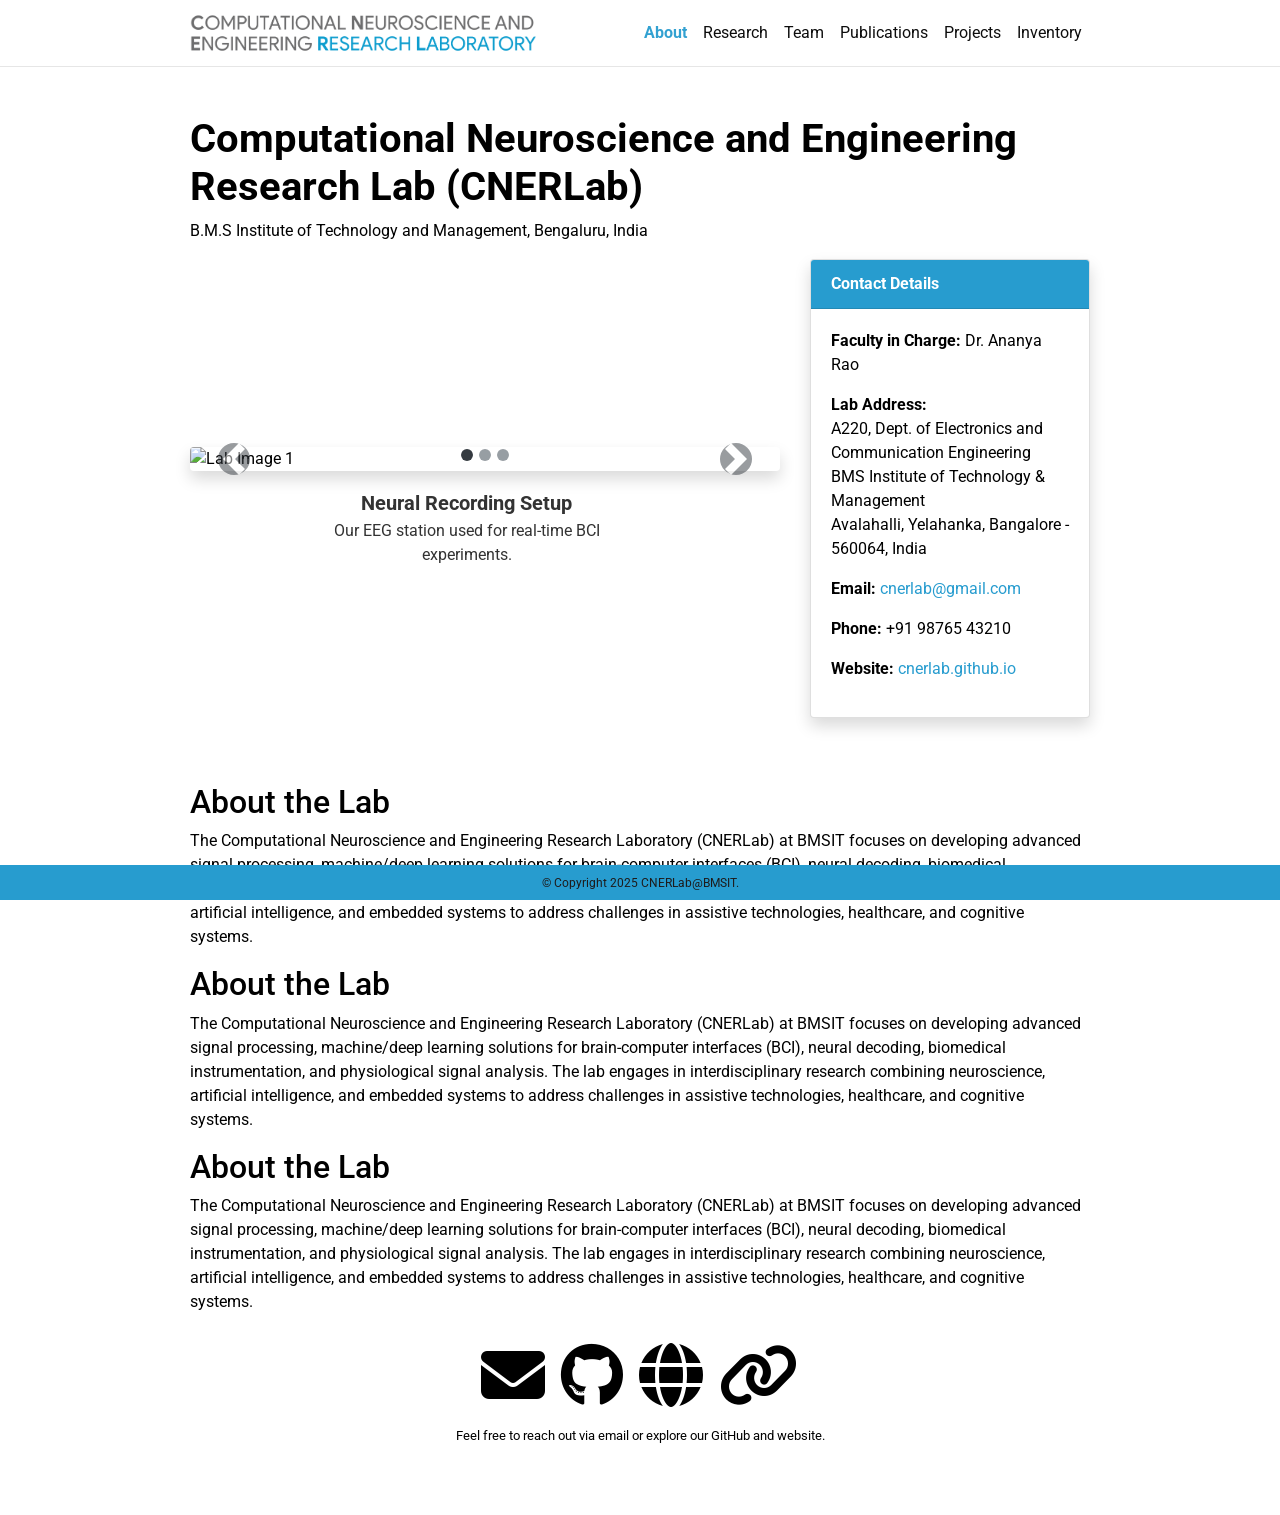
==== commit c471d017: "fixed progress bar and made template page for other pages" ====
--- a/index.html
+++ b/index.html
@@ -6,7 +6,7 @@
     <meta charset="utf-8">
     <meta name="viewport" content="width=device-width, initial-scale=1, shrink-to-fit=no">
     <meta http-equiv="X-UA-Compatible" content="IE=edge">
-    <title> CNERLab@BMSIT</title>
+    <title> CNERLab@BMSIT: About</title>
     <link rel="icon" href="./assets/icons/favicon.ico" type="image/x-icon">
     <meta name="author" content="CNERLab@BMSIT">
     <meta name="description"
@@ -54,29 +54,48 @@
     <header>
         <nav id="navbar" class="navbar navbar-light navbar-expand-sm fixed-top" role="navigation">
             <div class="container">
-                <a class="navbar-brand" href="/">
-                    <img src="./assets/img/lab-full-name-crop.png" alt="CNERLab Logo"
+                <!-- Logo linking to homepage -->
+                <a class="navbar-brand" href="index.html">
+                    <img src="assets/img/lab-full-name-crop.png" alt="CNERLab Logo"
                         style="height:40px; vertical-align:middle;">
                 </a>
+
+                <!-- Mobile toggle -->
                 <button class="navbar-toggler collapsed ml-auto" type="button" data-toggle="collapse"
                     data-target="#navbarNav" aria-controls="navbarNav" aria-expanded="false"
-                    aria-label="Toggle navigation"> <span class="sr-only">Toggle navigation</span> <span
-                        class="icon-bar top-bar"></span> <span class="icon-bar middle-bar"></span> <span
-                        class="icon-bar bottom-bar"></span> </button>
+                    aria-label="Toggle navigation">
+                    <span class="sr-only">Toggle navigation</span>
+                    <span class="icon-bar top-bar"></span>
+                    <span class="icon-bar middle-bar"></span>
+                    <span class="icon-bar bottom-bar"></span>
+                </button>
+
+                <!-- Navbar links -->
                 <div class="collapse navbar-collapse text-right" id="navbarNav">
                     <ul class="navbar-nav ml-auto flex-nowrap">
-                        <li class="nav-item active"> <a class="nav-link" href="/">About <span
-                                    class="sr-only">(current)</span> </a> </li>
-                        <li class="nav-item "> <a class="nav-link" href="/al-folio/blog/">Research </a> </li>
-                        <li class="nav-item "> <a class="nav-link" href="/al-folio/publications/">Team </a>
-                        </li>
-                        <li class="nav-item "> <a class="nav-link" href="/al-folio/projects/">Publications </a> </li>
-                        <li class="nav-item "> <a class="nav-link" href="/al-folio/teaching/">Projects</a> </li>
-                        <li class="nav-item "> <a class="nav-link" href="/al-folio/contact/">Inventory </a> </li>
+                        <li class="nav-item active">
+                            <a class="nav-link" href="index.html">About <span class="sr-only">(current)</span></a>
+                        </li>
+                        <li class="nav-item">
+                            <a class="nav-link" href="research.html">Research</a>
+                        </li>
+                        <li class="nav-item">
+                            <a class="nav-link" href="team.html">Team</a>
+                        </li>
+                        <li class="nav-item">
+                            <a class="nav-link" href="publications.html">Publications</a>
+                        </li>
+                        <li class="nav-item">
+                            <a class="nav-link" href="projects.html">Projects</a>
+                        </li>
+                        <li class="nav-item">
+                            <a class="nav-link" href="inventory.html">Inventory</a>
+                        </li>
                     </ul>
                 </div>
             </div>
         </nav>
+
         <progress id="progress" value="0">
             <div class="progress-container"> <span class="progress-bar"></span> </div>
         </progress>
@@ -86,7 +105,7 @@
             <header class="post-header">
                 <h1 class="post-title font-weight-bold">Computational Neuroscience and Engineering Research Lab
                     (CNERLab)</h1>
-                <p class="desc">B.M.S Institute of Technology and Management</p>
+                <p class="desc">B.M.S Institute of Technology and Management, Bengaluru, India</p>
             </header>
             <article>
                 <!-- Grid row for image (left) and contact details (right) -->
@@ -235,6 +254,7 @@
             $('#carousel-caption-below p').text(text);
         });
     </script>
+    <script src="./js/progress-bar.js"></script>
 </body>
 
 </html>
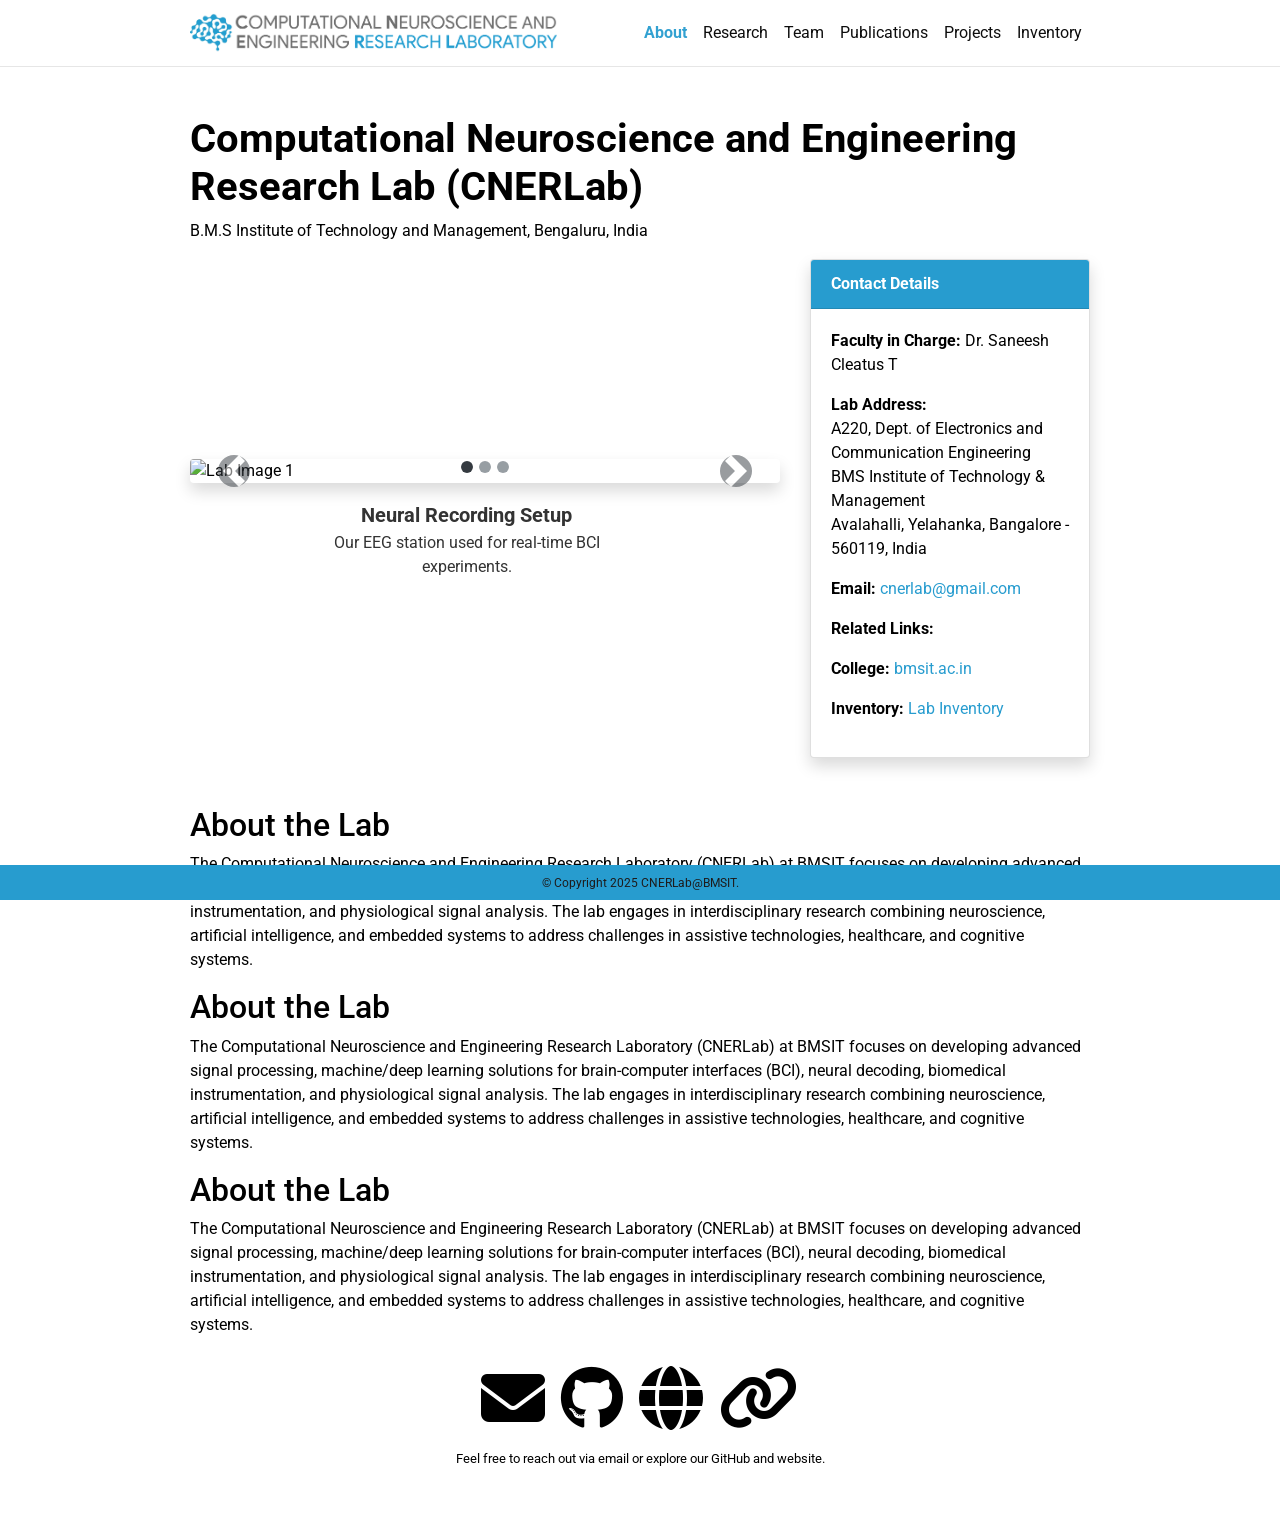
==== commit 599eaa85: "finished research and team pages" ====
--- a/index.html
+++ b/index.html
@@ -56,7 +56,7 @@
             <div class="container">
                 <!-- Logo linking to homepage -->
                 <a class="navbar-brand" href="index.html">
-                    <img src="assets/img/lab-full-name-crop.png" alt="CNERLab Logo"
+                    <img src="assets/img/logo3.png" alt="CNERLab Logo"
                         style="height:40px; vertical-align:middle;">
                 </a>
 
@@ -169,15 +169,15 @@
                                 <strong style="color:white;">Contact Details</strong>
                             </div>
                             <div class="card-body">
-                                <p><strong>Faculty in Charge:</strong> Dr. Ananya Rao</p>
+                                <p><strong>Faculty in Charge:</strong> Dr. Saneesh Cleatus T</p>
                                 <p><strong>Lab Address:</strong><br>
                                     A220, Dept. of Electronics and Communication Engineering<br>
                                     BMS Institute of Technology & Management<br>
-                                    Avalahalli, Yelahanka, Bangalore - 560064, India</p>
+                                    Avalahalli, Yelahanka, Bangalore - 560119, India</p>
                                 <p><strong>Email:</strong> <a href="mailto:cnerlab@gmail.com">cnerlab@gmail.com</a></p>
-                                <p><strong>Phone:</strong> +91 98765 43210</p>
-                                <p><strong>Website:</strong> <a href="https://cnerlab.github.io"
-                                        target="_blank">cnerlab.github.io</a></p>
+                                <p><strong>Related Links:</strong><br>
+                                <p><strong>College:</strong> <a href="https://bmsit.ac.in" target="_blank">bmsit.ac.in</a></p>
+                                <p><strong>Inventory:</strong> <a href="inventory.html" target="_blank">Lab Inventory</a></p></p>
                             </div>
                         </div>
                     </div>
